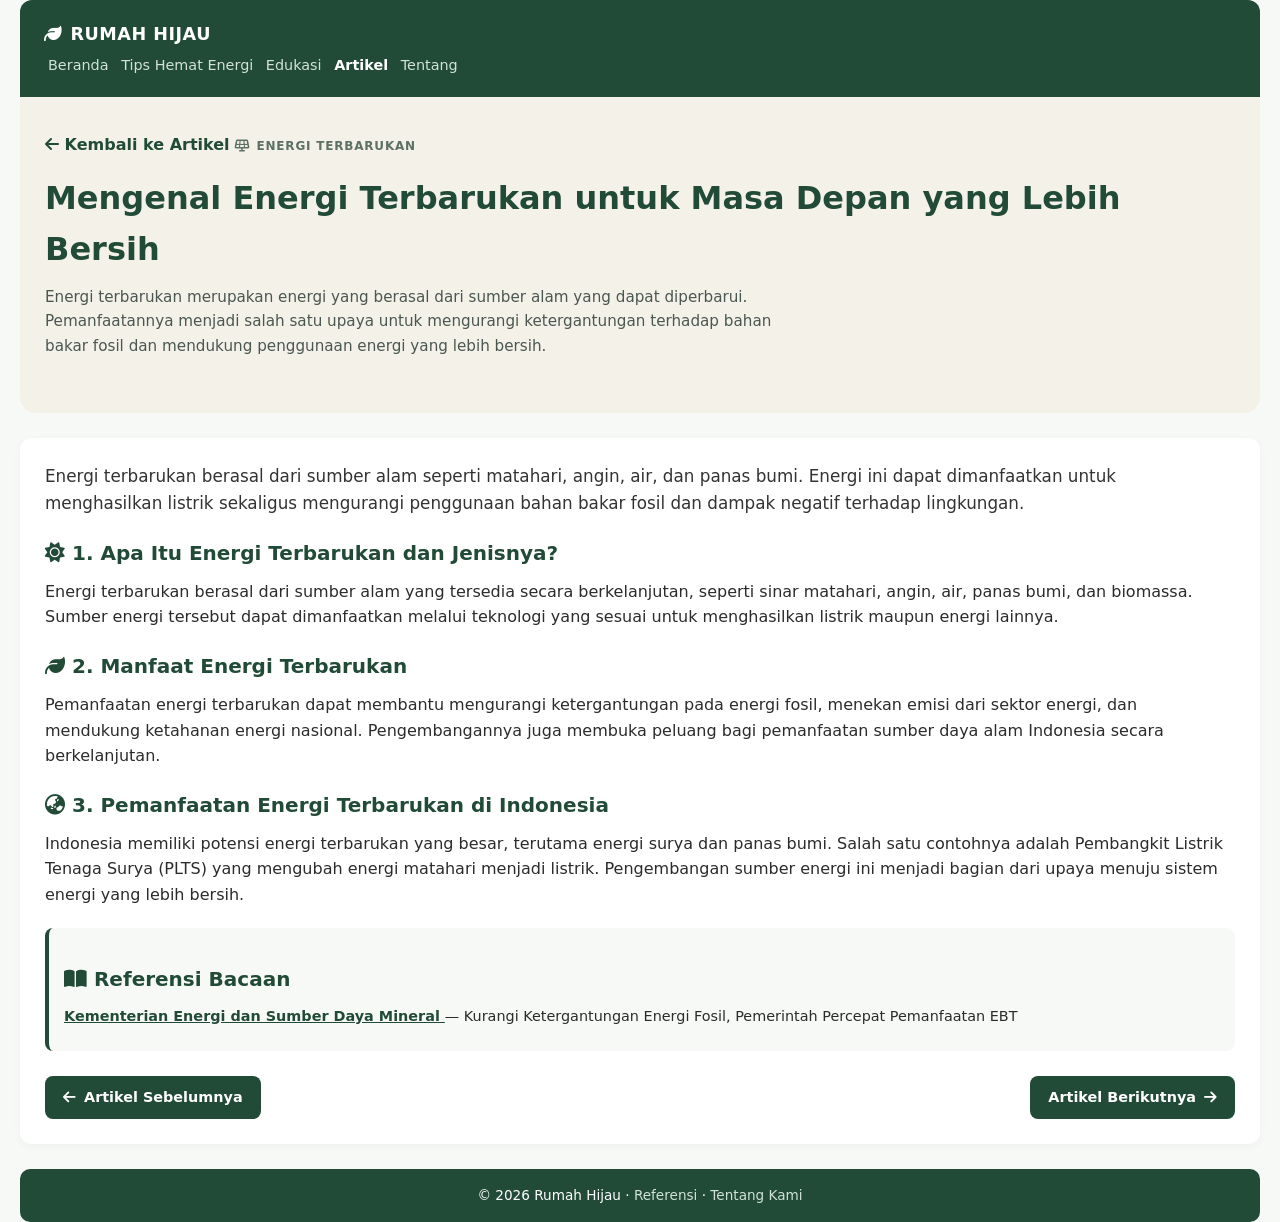
==== artikel-energi-terbarukan.html @ de318444 "Menambahkan seluruh file project RumahHijau" ====
<!DOCTYPE html>
<html lang="id">
<head>
    <meta charset="UTF-8">
    <meta name="viewport" content="width=device-width, initial-scale=1.0">

    <title>Mengenal Energi Terbarukan | Rumah Hijau</title>

    <!-- CSS Utama -->
    <link rel="stylesheet" href="css/style.css">

    <!-- Font Awesome -->
    <link rel="stylesheet"
          href="https://cdnjs.cloudflare.com/ajax/libs/font-awesome/6.7.2/css/all.min.css">
</head>

<body>

<div class="container">

    <!-- Navbar -->
    <header class="navbar">

        <a href="index.html" class="logo">
            <i class="fa-solid fa-leaf"></i>
            Rumah Hijau
        </a>

        <nav class="menu">
            <a href="index.html">Beranda</a>
            <a href="tips hemat energi.html">Tips Hemat Energi</a>
            <a href="edukasi.html">Edukasi</a>
            <a href="artikel.html" class="active">Artikel</a>
            <a href="tentang.html">Tentang</a>
        </nav>

    </header>


    <main>

        <!-- Header Artikel -->
        <section class="detail-hero">

            <a href="artikel.html" class="back-link">
                <i class="fa-solid fa-arrow-left"></i>
                Kembali ke Artikel
            </a>

            <span class="category">
                <i class="fa-solid fa-solar-panel"></i>
                Energi Terbarukan
            </span>

            <h1>
                Mengenal Energi Terbarukan untuk Masa Depan yang Lebih Bersih
            </h1>

            <p class="detail-intro">
                Energi terbarukan merupakan energi yang berasal dari sumber
                alam yang dapat diperbarui. Pemanfaatannya menjadi salah satu
                upaya untuk mengurangi ketergantungan terhadap bahan bakar
                fosil dan mendukung penggunaan energi yang lebih bersih.
            </p>

            <!-- Tempat foto artikel dikosongkan -->

        </section>


        <!-- Isi Artikel -->
        <article class="article-body">

            <p class="article-lead">
                Energi terbarukan berasal dari sumber alam seperti matahari,
                angin, air, dan panas bumi. Energi ini dapat dimanfaatkan
                untuk menghasilkan listrik sekaligus mengurangi penggunaan
                bahan bakar fosil dan dampak negatif terhadap lingkungan.
            </p>


            <h2>
                <i class="fa-solid fa-sun"></i>
                1. Apa Itu Energi Terbarukan dan Jenisnya?
            </h2>

            <p>
                Energi terbarukan berasal dari sumber alam yang tersedia
                secara berkelanjutan, seperti sinar matahari, angin, air,
                panas bumi, dan biomassa. Sumber energi tersebut dapat
                dimanfaatkan melalui teknologi yang sesuai untuk menghasilkan
                listrik maupun energi lainnya.
            </p>


            <h2>
                <i class="fa-solid fa-leaf"></i>
                2. Manfaat Energi Terbarukan
            </h2>

            <p>
                Pemanfaatan energi terbarukan dapat membantu mengurangi
                ketergantungan pada energi fosil, menekan emisi dari sektor
                energi, dan mendukung ketahanan energi nasional.
                Pengembangannya juga membuka peluang bagi pemanfaatan sumber
                daya alam Indonesia secara berkelanjutan.
            </p>


            <h2>
                <i class="fa-solid fa-earth-asia"></i>
                3. Pemanfaatan Energi Terbarukan di Indonesia
            </h2>

            <p>
                Indonesia memiliki potensi energi terbarukan yang besar,
                terutama energi surya dan panas bumi. Salah satu contohnya
                adalah Pembangkit Listrik Tenaga Surya (PLTS) yang mengubah
                energi matahari menjadi listrik. Pengembangan sumber energi ini
                menjadi bagian dari upaya menuju sistem energi yang lebih bersih.
            </p>


            <!-- Referensi -->
            <section class="article-references">

                <h2>
                    <i class="fa-solid fa-book-open"></i>
                    Referensi Bacaan
                </h2>

                <ul>
                    <li>
                        <a href="https://www.iea.org/energy-system/renewables"
                           target="_blank"
                           rel="noopener noreferrer">
                            Kementerian Energi dan Sumber Daya Mineral
                        </a>
                        — Kurangi Ketergantungan Energi Fosil, Pemerintah
                        Percepat Pemanfaatan EBT
                    </li>
                </ul>

            </section>


            <!-- Navigasi Artikel -->
            <div class="article-navigation">

                <a href="artikel-emisi-karbon.html" class="read-more">
                    <i class="fa-solid fa-arrow-left"></i>
                    Artikel Sebelumnya
                </a>

                <a href="artikel-efisiensi-energi.html" class="read-more">
                    Artikel Berikutnya
                    <i class="fa-solid fa-arrow-right"></i>
                </a>

            </div>

        </article>

    </main>


    <!-- Footer -->
    <footer class="footer">

        <p>
            © 2026 Rumah Hijau ·
            <a href="tentang.html">Referensi</a> ·
            <a href="tentang.html">Tentang Kami</a>
        </p>

    </footer>

</div>

</body>
</html>
---- css/style.css ----
/* ==========================================================================
   1. RESET & VARIABLE UMUM
   ========================================================================== */
* {
    margin: 0;
    padding: 0;
    box-sizing: border-box;
    font-family: 'Segoe UI', system-ui, -apple-system, sans-serif;
}

body {
    background-color: #f7f9f7;
    color: #2b2b2b;
    padding: 0;
    display: flex;
    justify-content: center;
    line-height: 1.6;
}

.container {
    width: 100%;
    max-width: 100%;
    padding: 0 20px;
}

/* ==========================================================================
   2. NAVBAR & HEADER (Semua Halaman)
   ========================================================================== */
.navbar, header.header {
    background-color: #224b37;
    color: white;
    padding: 20px 24px;
    border-radius: 12px 12px 0 0;
}

.nav-header, .header .navigation {
    display: flex;
    justify-content: space-between;
    align-items: center;
    margin-bottom: 8px;
}

.logo, a.logo {
    display: inline-flex;
    align-items: center;
    gap: 8px;
    font-weight: 700;
    letter-spacing: 0.5px;
    font-size: 1.1rem;
    color: white;
    text-decoration: none;
    text-transform: uppercase;
}

.nav-links, nav.menu {
    margin-top: 6px;
    font-size: 0.9rem;
    color: #a4c4b5;
}

.nav-links a, nav.menu a {
    color: #d1e2da;
    text-decoration: none;
    margin: 0 4px;
}

.nav-links a.active, nav.menu a.active,
.nav-links a:hover, nav.menu a:hover {
    color: #ffffff;
    font-weight: bold;
}

/* ==========================================================================
   3. HERO SECTION & BADGE KREM
   ========================================================================== */
.hero-card, .hero, .tips-hero, .article-hero, .detail-hero, .about-hero {
    background-color: #f4f1e8;
    padding: 35px 25px;
    border-radius: 0 0 16px 16px;
    margin-bottom: 25px;
}

.sub-heading, .eyebrow, .tips-label, .about-label, .category, .label {
    font-size: 0.75rem;
    color: #5c7063;
    font-weight: 700;
    letter-spacing: 0.8px;
    text-transform: uppercase;
    display: inline-flex;
    align-items: center;
    gap: 6px;
    margin-bottom: 8px;
}

h1, .hero-card h1, .hero-text h1, .tips-hero h1, .article-hero h1 {
    color: #224b37;
    font-size: 2rem;
    margin-bottom: 10px;
    font-weight: 700;
}

.hero-desc, .hero-text p, .tips-hero-description, .detail-intro {
    color: #4a5750;
    font-size: 0.95rem;
    max-width: 750px;
    margin-bottom: 20px;
}

/* Tombol Utama */
.btn-primary, a.read-more {
    display: inline-flex;
    align-items: center;
    gap: 8px;
    background-color: #224b37;
    color: white;
    padding: 10px 18px;
    border-radius: 8px;
    text-decoration: none;
    font-size: 0.9rem;
    font-weight: 600;
}

.btn-primary:hover, a.read-more:hover {
    background-color: #173627;
}

/* Gambar Hero & Wrapper */
/* 1. Wrapper/Wadah Gambar (Menyesuaikan lebar & posisi tengah) */
.hero-image-wrapper, .hero-image, .tips-hero-image {
    position: relative;
    max-width: 750px;
    width: 100%;
    margin: 20px auto 0 auto;
    border-radius: 24px; /* Memberikan lekukan manis pada container */
    overflow: hidden;    /* Memaksa semua isinya (termasuk foto) ikut melengkung */
}

/* 2. Gambar Elemen */
.hero-image-wrapper img, .hero-image img, .tips-hero-image img {
    width: 100%;
    height: auto; 
    max-height: 400px; 
    object-fit: cover; /* Diubah ke cover agar foto mengisi penuh lekukan sudut */
    object-position: center;
    border-radius: 24px; /* Sudut melengkung halus (bisa disesuaikan: 16px - 30px) */
    display: block;
}

/* 3. Badge di Atas Gambar */
.img-badge {
    position: absolute;
    bottom: 15px;
    left: 15px;
    background-color: rgba(40, 40, 40, 0.65);
    color: white;
    padding: 6px 14px;
    border-radius: 20px;
    font-size: 0.8rem;
    z-index: 2;
}

/* ==========================================================================
   4. GRID & KARTU FITUR (Beranda & Edukasi)
   ========================================================================== */
.section-features, .education-section, .tips-section, .articles-section, 
.about-section, .developer-section, .reference-section {
    margin-top: 25px;
    margin-bottom: 25px;
}

.section-features h2, .section-heading h2 {
    font-size: 1.4rem;
    color: #1a1a1a;
    margin-bottom: 4px;
}

.section-desc, .section-heading p {
    color: #666;
    font-size: 0.9rem;
    margin-bottom: 18px;
}

/* Grid 3 Kolom */
.cards-grid, .card-container, .tips-grid, .articles-grid {
    display: grid;
    grid-template-columns: repeat(3, 1fr);
    gap: 15px;
    margin-bottom: 20px;
}

.card-item, .education-card, .tips-card, .article-card {
    background-color: #eaf1eb;
    padding: 20px;
    border-radius: 12px;
    color: #224b37;
}

.education-card img {
    width: 100%;
    height: 180px;
    object-fit: cover;
    object-position: center;
    border-radius: 12px;
    display: block;
}


.card-item {
    text-align: center;
    font-weight: 600;
    font-size: 0.95rem;
    display: flex;
    flex-direction: column;
    align-items: center;
    gap: 10px;
}

.card-icon, .tips-icon {
    font-size: 1.6rem;
    color: #224b37;
    margin-bottom: 8px;
}

.education-card img {
    width: 100%;
    height: 160px;
    object-fit: cover;
    border-radius: 8px;
    margin-bottom: 12px;
}

/* Banner Informasi SDG & Kartu Pengayom */
.sdg-banner, .content-section, .article-encouragement, .tips-encouragement, 
.sdg-card, .developer-card {
    background-color: #f4f1e8;
    padding: 22px;
    border-radius: 12px;
    margin-bottom: 20px;
}

.sdg-banner h3, .sdg-card h3, .developer-info h3 {
    color: #224b37;
    font-size: 1.1rem;
    margin-bottom: 6px;
}

.sdg-container {
    display: grid;
    grid-template-columns: repeat(2, 1fr);
    gap: 15px;
}

.sdg-number {
    background-color: #224b37;
    color: white;
    padding: 3px 10px;
    font-size: 0.75rem;
    border-radius: 20px;
    font-weight: bold;
}

/* ==========================================================================
   5. DETAIL ARTIKEL & TIPS (Daftar & Referensi)
   ========================================================================== */
.article-body {
    background: white;
    padding: 25px;
    border-radius: 12px;
    box-shadow: 0 2px 8px rgba(0,0,0,0.04);
    margin-bottom: 25px;
}

.article-body h2 {
    color: #224b37;
    font-size: 1.25rem;
    margin: 20px 0 10px 0;
}

.article-lead {
    font-size: 1.05rem;
    font-weight: 500;
    color: #333;
    margin-bottom: 15px;
}

.article-references, .source-section {
    background: #f7f9f7;
    padding: 15px;
    border-radius: 8px;
    border-left: 4px solid #224b37;
    margin: 20px 0;
}

.article-references ul, .source-section ul, .tips-benefits {
    list-style: none;
    margin-top: 8px;
}

.article-references li, .source-section li, .tips-benefits li {
    margin-bottom: 8px;
    font-size: 0.9rem;
}

.article-references a, .source-section a, .sdg-card a, .reference-item a {
    color: #224b37;
    font-weight: 600;
    text-decoration: underline;
}

.article-navigation {
    display: flex;
    justify-content: space-between;
    margin-top: 25px;
}

.back-link {
    color: #224b37;
    text-decoration: none;
    font-weight: 600;
    display: inline-block;
    margin-bottom: 15px;
}

/* ==========================================================================
   6. HALAMAN TENTANG KAMI
   ========================================================================== */
.about-section {
    display: grid;
    grid-template-columns: 320px 1fr; /* Membatasi kolom gambar 350px agar teks mendekat */
    gap: 20px;
    align-items: center;
    background-color: #f4f1e8; /* Memberi warna latar krem menyatu */
    padding: 25px;
    border-radius: 16px;
}

.about-image img {
    width: 100%;
    height: auto; /* Mengecilkan tinggi foto agar tidak terlalu kotak */
    max-height: 220px;
    object-fit: contain;
    border-radius: 12px;
}

/* --- TEMPEL KODE BARU DI SINI --- */
.developer-info .instansi {
    color: #555;
    font-size: 0.9rem;
    font-weight: 600;
    margin-bottom: 15px;
}

.developer-list {
    list-style: none;
    margin-bottom: 15px;
}

.developer-list li {
    display: flex;
    align-items: center;
    gap: 10px;
    padding: 8px 12px;
    background-color: rgba(255, 255, 255, 0.6);
    border-radius: 6px;
    margin-bottom: 8px;
    font-size: 0.95rem;
    color: #2b2b2b;
}

.developer-list li i {
    color: #224b37;
    font-size: 0.85rem;
}

.developer-description {
    font-size: 0.9rem;
    color: #555;
    margin-top: 10px;
}
/* -------------------------------- */

.reference-list {
    display: flex;
    flex-direction: column;
    gap: 12px;
}

/* ==========================================================================
   7. FOOTER HIJAU TUA (Semua Halaman)
   ========================================================================== */
footer, footer.footer {
    background-color: #224b37;
    color: white;
    text-align: center;
    padding: 16px;
    border-radius: 10px;
    font-size: 0.85rem;
    margin-top: 20px;
}

footer a, footer.footer a {
    color: #d1e2da;
    text-decoration: none;
}

footer a:hover, footer.footer a:hover {
    color: white;
}

/* ==========================================================================
   8. DESAIN RESPONSIF (Tablet & Smartphone)
   ========================================================================== */
@media (max-width: 768px) {
    .cards-grid, .card-container, .tips-grid, .articles-grid, .sdg-container {
        grid-template-columns: repeat(2, 1fr);
    }
    
    .about-section {
        grid-template-columns: 1fr;
    }
    
    .developer-card {
        flex-direction: column;
        text-align: center;
    }
}

@media (max-width: 550px) {
    .cards-grid, .card-container, .tips-grid, .articles-grid, .sdg-container {
        grid-template-columns: 1fr;
    }

    .hero-image-wrapper img, .hero-image img, .tips-hero-image img {
        height: 230px;
    }

    h1, .hero-card h1 {
        font-size: 1.5rem;
    }
}
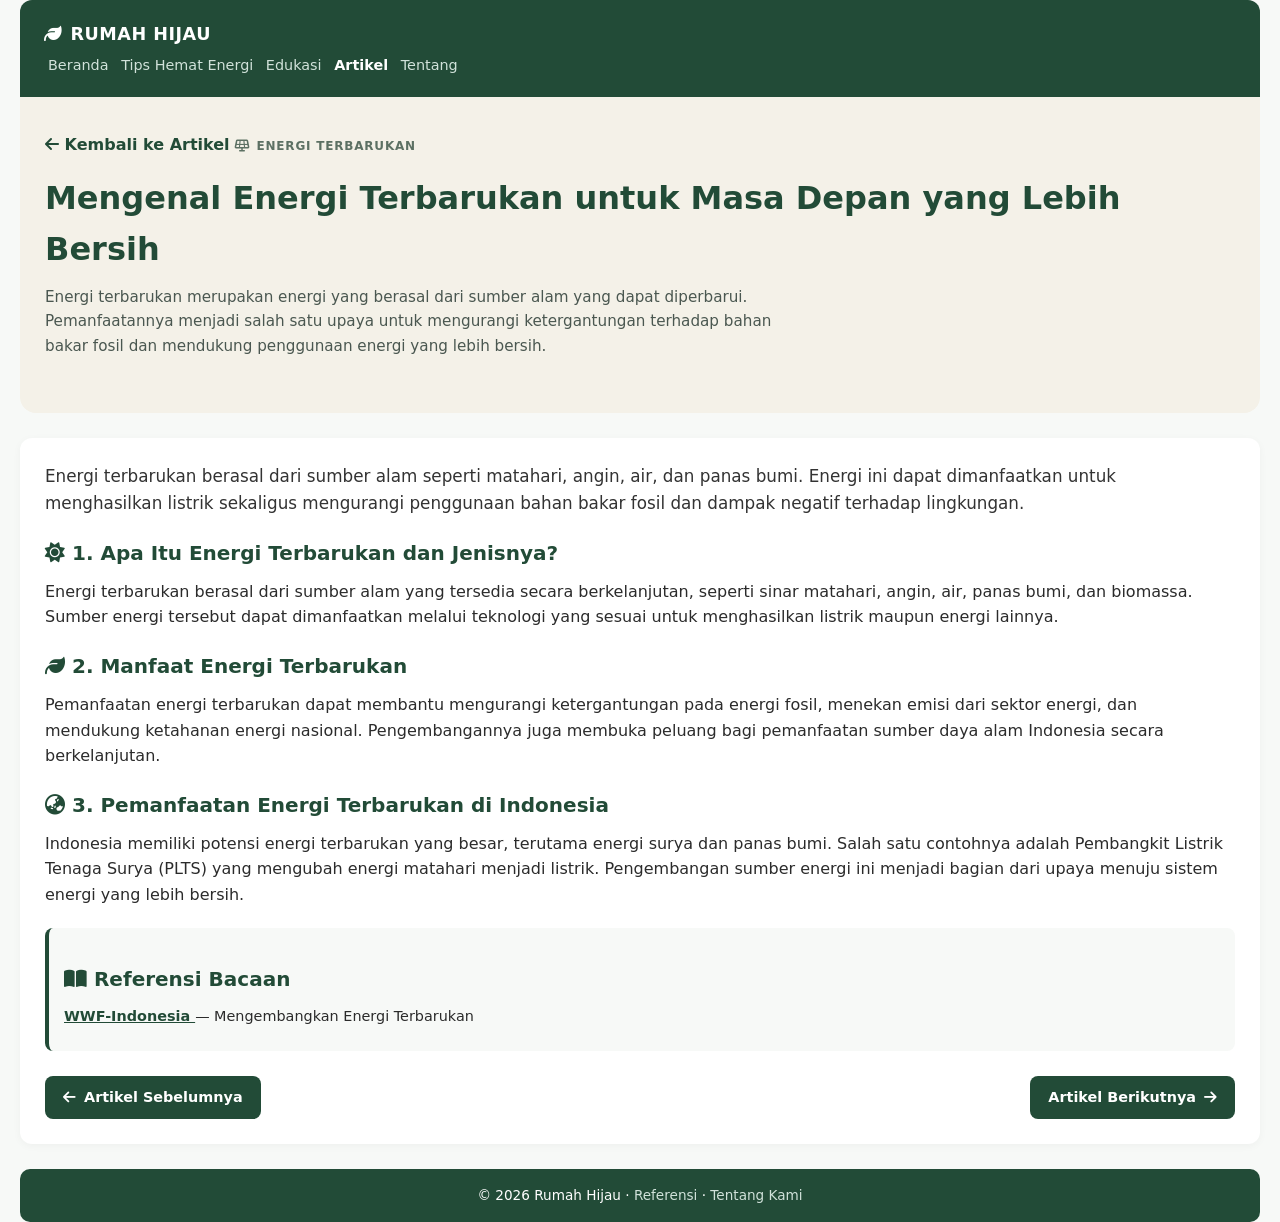
==== commit d949102b: "Update artikel-energi-terbarukan.html" ====
--- a/artikel-energi-terbarukan.html
+++ b/artikel-energi-terbarukan.html
@@ -132,13 +132,12 @@
 
                 <ul>
                     <li>
-                        <a href="https://www.iea.org/energy-system/renewables"
+                        <a href="https://wwf.id/id/blog/mengembangkan-energi-terbarukan"
                            target="_blank"
                            rel="noopener noreferrer">
-                            Kementerian Energi dan Sumber Daya Mineral
+                            WWF-Indonesia
                         </a>
-                        — Kurangi Ketergantungan Energi Fosil, Pemerintah
-                        Percepat Pemanfaatan EBT
+                        — Mengembangkan Energi Terbarukan
                     </li>
                 </ul>
 
